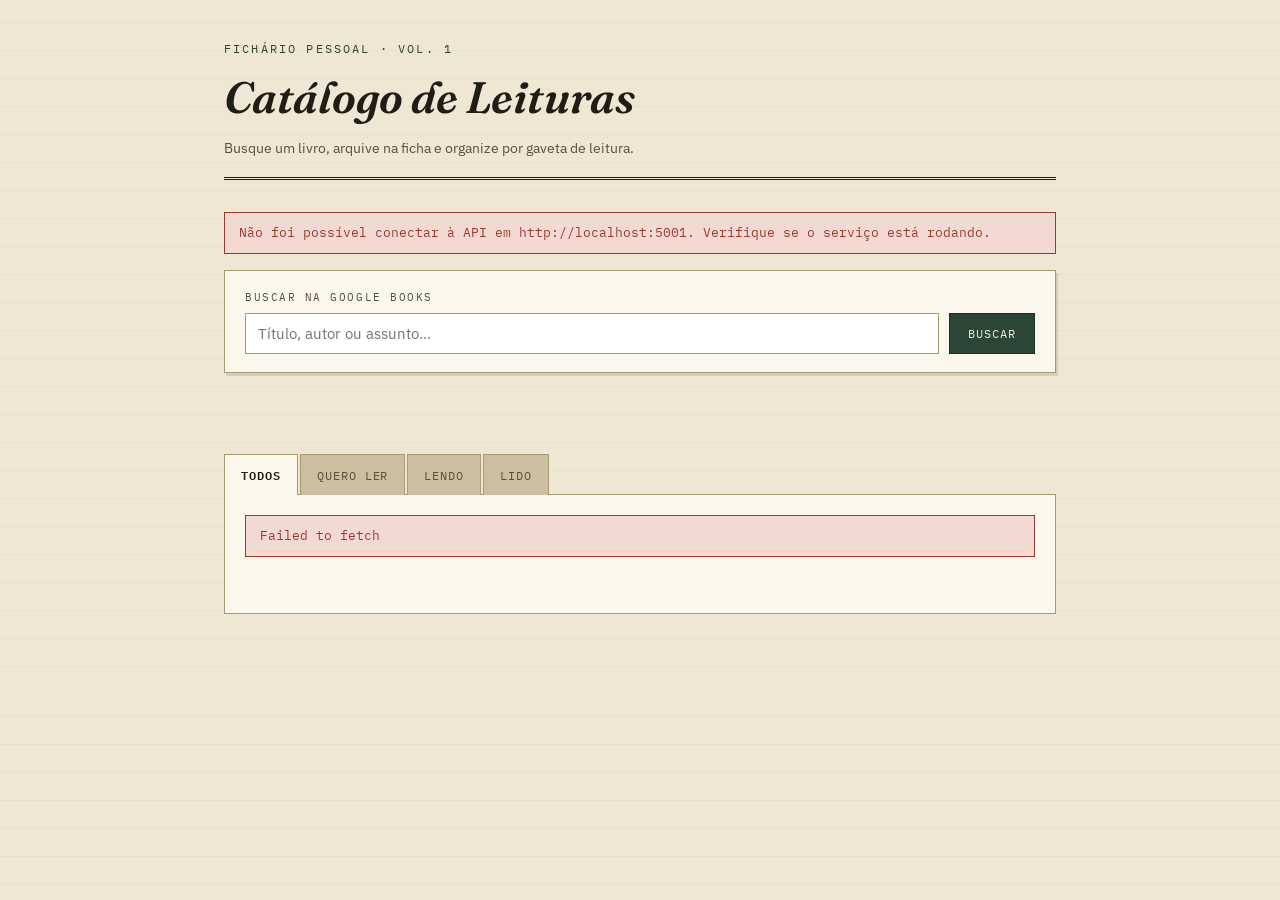
==== services/web/index.html @ 36df7186 "First commit" ====
<!DOCTYPE html>
<html lang="pt-br">
<head>
  <meta charset="UTF-8">
  <meta name="viewport" content="width=device-width, initial-scale=1.0">
  <title>Catálogo de Leituras</title>

  <link rel="preconnect" href="https://fonts.googleapis.com">
  <link rel="preconnect" href="https://fonts.gstatic.com" crossorigin>
  <link href="https://fonts.googleapis.com/css2?family=Fraunces:ital,wght@0,600;1,600&family=IBM+Plex+Mono:wght@400;600&family=IBM+Plex+Sans:wght@400;500&display=swap" rel="stylesheet">

  <link rel="stylesheet" href="style.css">
</head>
<body>
  <div class="wrap">

    <header class="ledger-header">
      <p class="ledger-eyebrow">Fichário pessoal · vol. 1</p>
      <h1 class="ledger-title">Catálogo de Leituras</h1>
      <p class="ledger-sub">Busque um livro, arquive na ficha e organize por gaveta de leitura.</p>
    </header>

    <div id="connection-banner"></div>

    <section class="search-slip" aria-label="Busca de livros">
      <label class="search-slip-label" for="search-input">Buscar na Google Books</label>
      <div class="search-row">
        <input type="text" id="search-input" placeholder="Título, autor ou assunto…" autocomplete="off">
        <button class="btn" id="search-btn" type="button">Buscar</button>
      </div>
    </section>

    <div id="search-feedback"></div>

    <section class="results" id="results" aria-live="polite"></section>

    <section aria-label="Lista de leitura">
      <div class="drawers" role="tablist" id="drawer-tabs">
        <button class="drawer-tab active" role="tab" data-status="">Todos</button>
        <button class="drawer-tab" role="tab" data-status="quero_ler">Quero ler</button>
        <button class="drawer-tab" role="tab" data-status="lendo">Lendo</button>
        <button class="drawer-tab" role="tab" data-status="lido">Lido</button>
      </div>
      <div class="drawer-panel" id="list-panel" aria-live="polite"></div>
    </section>

  </div>

  <!-- config.js define API_BASE_URL: é o único "acoplamento" entre os dois
       serviços, e é só uma URL configurável, não código compartilhado. -->
  <script src="config.js"></script>
  <script src="script.js"></script>
</body>
</html>
---- services/web/style.css ----
/* =========================================================
   Catálogo de Leituras — sistema de design
   Referência conceitual: fichário de biblioteca antiga
   (fichas de catálogo, carimbos de devolução, gavetas)
   ========================================================= */

:root {
  --paper: #efe7d4;         /* fundo — papel envelhecido */
  --card: #fbf7ec;          /* ficha — mais clara que o fundo */
  --ink: #201d17;           /* texto principal */
  --ink-soft: #55503f;      /* texto secundário */
  --forest: #2b4636;        /* verde biblioteca — primário */
  --forest-dark: #1c2f24;
  --brass: #a67c27;         /* latão — destaque / "lendo" */
  --brass-light: #f0dfb4;
  --stamp-red: #9b3b2e;     /* carimbo — "lido" */
  --stamp-red-light: #f2d9d2;
  --line: #cbbfa0;          /* linhas finas / divisórias */
  --line-strong: #a89a72;
  --shadow: 2px 3px 0 rgba(32, 29, 23, 0.12);

  --font-display: "Fraunces", Georgia, serif;
  --font-body: "IBM Plex Sans", system-ui, sans-serif;
  --font-mono: "IBM Plex Mono", "Courier New", monospace;
}

* {
  box-sizing: border-box;
}

@media (prefers-reduced-motion: reduce) {
  *, *::before, *::after {
    animation-duration: 0.001ms !important;
    transition-duration: 0.001ms !important;
  }
}

html, body {
  margin: 0;
  padding: 0;
  background: var(--paper);
  background-image:
    repeating-linear-gradient(
      0deg,
      transparent,
      transparent 27px,
      rgba(203, 191, 160, 0.35) 28px
    );
  color: var(--ink);
  font-family: var(--font-body);
  font-size: 16px;
  line-height: 1.5;
}

.wrap {
  max-width: 880px;
  margin: 0 auto;
  padding: 40px 24px 80px;
}

/* ---------- Cabeçalho ---------- */

.ledger-header {
  border-bottom: 3px double var(--ink);
  padding-bottom: 18px;
  margin-bottom: 32px;
}

.ledger-eyebrow {
  font-family: var(--font-mono);
  font-size: 12px;
  letter-spacing: 0.18em;
  text-transform: uppercase;
  color: var(--forest);
  margin: 0 0 6px;
}

.ledger-title {
  font-family: var(--font-display);
  font-optical-sizing: auto;
  font-weight: 600;
  font-style: italic;
  font-size: clamp(2rem, 5vw, 2.75rem);
  margin: 0;
  color: var(--ink);
}

.ledger-sub {
  font-size: 14px;
  color: var(--ink-soft);
  margin: 8px 0 0;
}

/* ---------- Busca ---------- */

.search-slip {
  background: var(--card);
  border: 1px solid var(--line-strong);
  box-shadow: var(--shadow);
  padding: 18px 20px;
  margin-bottom: 36px;
}

.search-slip-label {
  font-family: var(--font-mono);
  font-size: 11px;
  letter-spacing: 0.14em;
  text-transform: uppercase;
  color: var(--ink-soft);
  display: block;
  margin-bottom: 8px;
}

.search-row {
  display: flex;
  gap: 10px;
}

.search-row input[type="text"] {
  flex: 1;
  font-family: var(--font-body);
  font-size: 15px;
  padding: 10px 12px;
  border: 1px solid var(--line-strong);
  background: #fff;
  color: var(--ink);
}

.search-row input[type="text"]:focus {
  outline: 3px solid var(--brass);
  outline-offset: 1px;
}

.btn {
  font-family: var(--font-mono);
  font-size: 12px;
  letter-spacing: 0.08em;
  text-transform: uppercase;
  border: 1px solid var(--forest-dark);
  background: var(--forest);
  color: #f2ead2;
  padding: 10px 18px;
  cursor: pointer;
  transition: transform 0.12s ease, background 0.12s ease;
}

.btn:hover {
  background: var(--forest-dark);
  transform: translateY(-1px);
}

.btn:focus-visible {
  outline: 3px solid var(--brass);
  outline-offset: 2px;
}

.btn:active {
  transform: translateY(0);
}

.btn-ghost {
  background: transparent;
  color: var(--forest);
  border-color: var(--line-strong);
}

.btn-ghost:hover {
  background: var(--brass-light);
  color: var(--ink);
}

.btn-small {
  padding: 6px 10px;
  font-size: 10px;
}

/* ---------- Fichas de resultado de busca ---------- */

.results {
  display: flex;
  flex-direction: column;
  gap: 12px;
  margin-bottom: 44px;
}

.card {
  position: relative;
  background: var(--card);
  border: 1px solid var(--line);
  box-shadow: var(--shadow);
  padding: 16px 18px 16px 34px;
  display: flex;
  align-items: center;
  gap: 16px;
}

.card::before {
  content: "";
  position: absolute;
  left: 14px;
  top: 50%;
  transform: translateY(-50%);
  width: 8px;
  height: 8px;
  border-radius: 50%;
  background: var(--paper);
  border: 1px solid var(--line-strong);
}

.card-cover {
  width: 40px;
  height: 58px;
  object-fit: cover;
  background: var(--brass-light);
  border: 1px solid var(--line-strong);
  flex-shrink: 0;
}

.card-cover-placeholder {
  width: 40px;
  height: 58px;
  flex-shrink: 0;
  background: var(--brass-light);
  border: 1px solid var(--line-strong);
  display: flex;
  align-items: center;
  justify-content: center;
  font-family: var(--font-display);
  font-style: italic;
  color: var(--brass);
  font-size: 18px;
}

.card-body {
  flex: 1;
  min-width: 0;
}

.card-title {
  font-family: var(--font-display);
  font-weight: 600;
  font-size: 17px;
  margin: 0 0 2px;
  color: var(--ink);
}

.card-meta {
  font-family: var(--font-mono);
  font-size: 12px;
  color: var(--ink-soft);
  margin: 0;
}

.card-actions {
  flex-shrink: 0;
}

/* ---------- Gavetas (tabs de status) ---------- */

.drawers {
  display: flex;
  gap: 2px;
  margin-bottom: 0;
}

.drawer-tab {
  font-family: var(--font-mono);
  font-size: 12px;
  letter-spacing: 0.08em;
  text-transform: uppercase;
  padding: 10px 16px;
  background: var(--line);
  color: var(--ink-soft);
  border: 1px solid var(--line-strong);
  border-bottom: none;
  cursor: pointer;
  position: relative;
  top: 1px;
}

.drawer-tab.active {
  background: var(--card);
  color: var(--ink);
  font-weight: 600;
}

.drawer-tab:focus-visible {
  outline: 3px solid var(--brass);
  outline-offset: -3px;
}

.drawer-panel {
  border: 1px solid var(--line-strong);
  background: var(--card);
  padding: 20px;
  min-height: 120px;
}

/* ---------- Itens da lista de leitura ---------- */

.list-item {
  display: flex;
  align-items: center;
  gap: 14px;
  padding: 12px 0;
  border-bottom: 1px dashed var(--line-strong);
}

.list-item:last-child {
  border-bottom: none;
}

.list-item-body {
  flex: 1;
  min-width: 0;
}

.list-item-title {
  font-family: var(--font-display);
  font-weight: 600;
  font-size: 16px;
  margin: 0;
}

.list-item-meta {
  font-family: var(--font-mono);
  font-size: 11px;
  color: var(--ink-soft);
  margin: 2px 0 0;
}

/* Carimbo de status — elemento assinatura da interface */
.stamp {
  display: inline-block;
  font-family: var(--font-mono);
  font-size: 10px;
  font-weight: 600;
  letter-spacing: 0.1em;
  text-transform: uppercase;
  padding: 4px 10px;
  border: 2px solid currentColor;
  border-radius: 3px;
  transform: rotate(-3deg);
  white-space: nowrap;
}

.stamp-quero_ler {
  color: var(--forest);
}

.stamp-lendo {
  color: var(--brass);
}

.stamp-lido {
  color: var(--stamp-red);
}

/* Avaliação por estrelas */
.rating {
  display: flex;
  gap: 2px;
  font-size: 16px;
  color: var(--line-strong);
}

.rating button {
  background: none;
  border: none;
  cursor: pointer;
  padding: 2px;
  color: inherit;
  font-size: inherit;
  line-height: 1;
}

.rating button:focus-visible {
  outline: 2px solid var(--brass);
}

.rating button.filled {
  color: var(--brass);
}

.status-select {
  font-family: var(--font-mono);
  font-size: 11px;
  padding: 5px 6px;
  border: 1px solid var(--line-strong);
  background: #fff;
  color: var(--ink);
}

.remove-btn {
  background: none;
  border: 1px solid var(--line-strong);
  border-radius: 50%;
  width: 24px;
  height: 24px;
  color: var(--ink-soft);
  cursor: pointer;
  font-size: 13px;
  line-height: 1;
  flex-shrink: 0;
}

.remove-btn:hover {
  border-color: var(--stamp-red);
  color: var(--stamp-red);
}

/* ---------- Estados vazios / mensagens ---------- */

.empty-state {
  font-family: var(--font-mono);
  font-size: 13px;
  color: var(--ink-soft);
  text-align: center;
  padding: 24px 0;
}

.error-banner {
  font-family: var(--font-mono);
  font-size: 13px;
  background: var(--stamp-red-light);
  color: var(--stamp-red);
  border: 1px solid var(--stamp-red);
  padding: 10px 14px;
  margin-bottom: 16px;
}

.loading {
  font-family: var(--font-mono);
  font-size: 12px;
  color: var(--ink-soft);
}

/* ---------- Responsivo ---------- */

@media (max-width: 560px) {
  .wrap {
    padding: 24px 16px 60px;
  }

  .card, .list-item {
    flex-wrap: wrap;
  }

  .search-row {
    flex-direction: column;
  }

  .drawer-tab {
    padding: 8px 10px;
    font-size: 10px;
  }
}
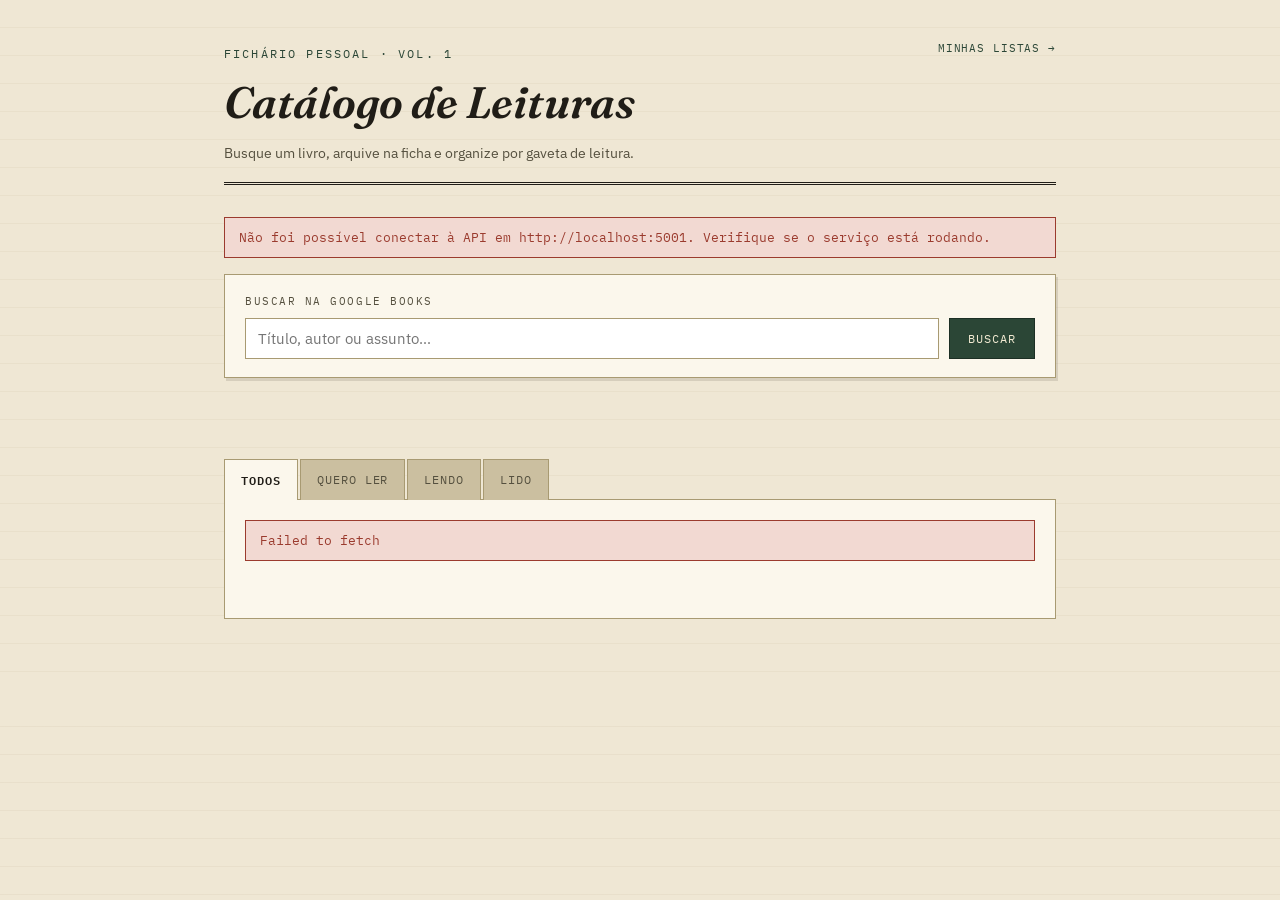
==== commit 4b0063cb: "add function to create lists" ====
--- a/services/web/index.html
+++ b/services/web/index.html
@@ -13,6 +13,8 @@
 </head>
 <body>
   <div class="wrap">
+
+    <nav class="top-nav"><a href="lists.html">Minhas listas &rarr;</a></nav>
 
     <header class="ledger-header">
       <p class="ledger-eyebrow">Fichário pessoal · vol. 1</p>
@@ -49,6 +51,7 @@
   <!-- config.js define API_BASE_URL: é o único "acoplamento" entre os dois
        serviços, e é só uma URL configurável, não código compartilhado. -->
   <script src="config.js"></script>
+  <script src="common.js"></script>
   <script src="script.js"></script>
 </body>
 </html>
--- a/services/web/style.css
+++ b/services/web/style.css
@@ -244,6 +244,32 @@
   color: var(--ink);
 }
 
+/* Título clicável (fichas de busca e itens da lista) que leva aos
+   detalhes do livro. Reseta a aparência de <button> para parecer texto. */
+.link-title {
+  display: block;
+  background: none;
+  border: none;
+  padding: 0;
+  text-align: left;
+  cursor: pointer;
+  text-decoration-line: underline;
+  text-decoration-color: transparent;
+  text-underline-offset: 3px;
+  transition: text-decoration-color 0.12s ease, color 0.12s ease;
+}
+
+.link-title:hover,
+.link-title:focus-visible {
+  color: var(--forest);
+  text-decoration-color: var(--forest);
+}
+
+.link-title:focus-visible {
+  outline: 2px solid var(--brass);
+  outline-offset: 3px;
+}
+
 .card-meta {
   font-family: var(--font-mono);
   font-size: 12px;
@@ -320,6 +346,10 @@
   font-weight: 600;
   font-size: 16px;
   margin: 0;
+}
+
+.list-item-title.link-title {
+  font-size: 16px;
 }
 
 .list-item-meta {
@@ -435,6 +465,545 @@
   color: var(--ink-soft);
 }
 
+/* ---------- Página de detalhes do livro ---------- */
+
+.back-link {
+  display: inline-block;
+  font-family: var(--font-mono);
+  font-size: 12px;
+  letter-spacing: 0.08em;
+  text-transform: uppercase;
+  color: var(--forest);
+  text-decoration: none;
+  margin-bottom: 20px;
+}
+
+.back-link:hover,
+.back-link:focus-visible {
+  text-decoration: underline;
+}
+
+.detail-card {
+  background: var(--card);
+  border: 1px solid var(--line-strong);
+  box-shadow: var(--shadow);
+  padding: 28px;
+}
+
+.detail-hero {
+  display: flex;
+  gap: 24px;
+  align-items: flex-start;
+}
+
+.detail-cover {
+  width: 130px;
+  height: 190px;
+  object-fit: cover;
+  background: var(--brass-light);
+  border: 1px solid var(--line-strong);
+  flex-shrink: 0;
+}
+
+.detail-cover-placeholder {
+  width: 130px;
+  height: 190px;
+  flex-shrink: 0;
+  background: var(--brass-light);
+  border: 1px solid var(--line-strong);
+  display: flex;
+  align-items: center;
+  justify-content: center;
+  font-family: var(--font-display);
+  font-style: italic;
+  color: var(--brass);
+  font-size: 40px;
+}
+
+.detail-info {
+  flex: 1;
+  min-width: 0;
+}
+
+.detail-title {
+  font-family: var(--font-display);
+  font-weight: 600;
+  font-style: italic;
+  font-size: clamp(1.5rem, 4vw, 2rem);
+  margin: 0 0 4px;
+  color: var(--ink);
+}
+
+.detail-authors {
+  font-family: var(--font-mono);
+  font-size: 13px;
+  color: var(--ink-soft);
+  margin: 0 0 14px;
+}
+
+.detail-meta-list {
+  display: flex;
+  flex-wrap: wrap;
+  gap: 6px 18px;
+  font-family: var(--font-mono);
+  font-size: 12px;
+  color: var(--ink-soft);
+  margin: 0 0 14px;
+  padding: 0;
+  list-style: none;
+}
+
+.detail-meta-list li strong {
+  color: var(--ink);
+  font-weight: 600;
+}
+
+.google-rating {
+  font-family: var(--font-mono);
+  font-size: 12px;
+  color: var(--brass);
+  margin: 0 0 14px;
+}
+
+.chip-row {
+  display: flex;
+  flex-wrap: wrap;
+  gap: 6px;
+  margin-bottom: 16px;
+}
+
+.chip {
+  font-family: var(--font-mono);
+  font-size: 10px;
+  letter-spacing: 0.06em;
+  text-transform: uppercase;
+  padding: 4px 9px;
+  border: 1px solid var(--line-strong);
+  background: var(--paper);
+  color: var(--ink-soft);
+}
+
+.detail-actions {
+  display: flex;
+  align-items: center;
+  gap: 14px;
+  flex-wrap: wrap;
+  padding-top: 16px;
+  border-top: 1px dashed var(--line-strong);
+}
+
+.detail-description {
+  font-size: 15px;
+  line-height: 1.7;
+  color: var(--ink);
+  margin: 24px 0 0;
+  padding-top: 20px;
+  border-top: 1px dashed var(--line-strong);
+  white-space: pre-line;
+}
+
+/* ---------- Seções da ficha pessoal: datas, resenha, citações ---------- */
+
+.detail-section {
+  margin: 24px 0 0;
+  padding-top: 20px;
+  border-top: 1px dashed var(--line-strong);
+}
+
+.detail-section-title {
+  font-family: var(--font-mono);
+  font-size: 12px;
+  letter-spacing: 0.1em;
+  text-transform: uppercase;
+  color: var(--forest);
+  margin: 0 0 12px;
+}
+
+.dates-row {
+  display: flex;
+  flex-wrap: wrap;
+  gap: 16px;
+  align-items: flex-end;
+  margin-bottom: 10px;
+}
+
+.field-group {
+  display: flex;
+  flex-direction: column;
+  gap: 4px;
+}
+
+.field-group label {
+  font-family: var(--font-mono);
+  font-size: 11px;
+  color: var(--ink-soft);
+  text-transform: uppercase;
+  letter-spacing: 0.06em;
+}
+
+.field-group input[type="date"] {
+  font-family: var(--font-body);
+  font-size: 14px;
+  padding: 8px 10px;
+  border: 1px solid var(--line-strong);
+  background: #fff;
+  color: var(--ink);
+}
+
+.field-group input[type="date"]:focus {
+  outline: 3px solid var(--brass);
+  outline-offset: 1px;
+}
+
+.review-textarea,
+.quote-textarea {
+  width: 100%;
+  font-family: var(--font-body);
+  font-size: 14px;
+  line-height: 1.6;
+  padding: 10px 12px;
+  border: 1px solid var(--line-strong);
+  background: #fff;
+  color: var(--ink);
+  resize: vertical;
+  min-height: 90px;
+}
+
+.review-textarea:focus,
+.quote-textarea:focus {
+  outline: 3px solid var(--brass);
+  outline-offset: 1px;
+}
+
+.review-actions,
+.quote-form-actions {
+  display: flex;
+  justify-content: flex-end;
+  margin-top: 8px;
+}
+
+.quote-list {
+  display: flex;
+  flex-direction: column;
+  gap: 10px;
+  margin-bottom: 18px;
+}
+
+.quote-card {
+  position: relative;
+  background: var(--paper);
+  border-left: 3px solid var(--brass);
+  padding: 12px 36px 12px 16px;
+  font-family: var(--font-display);
+  font-style: italic;
+  font-size: 15px;
+  line-height: 1.6;
+  color: var(--ink);
+}
+
+.quote-card-page {
+  display: block;
+  margin-top: 6px;
+  font-family: var(--font-mono);
+  font-style: normal;
+  font-size: 11px;
+  color: var(--ink-soft);
+}
+
+.quote-remove-btn {
+  position: absolute;
+  top: 10px;
+  right: 10px;
+  background: none;
+  border: 1px solid var(--line-strong);
+  border-radius: 50%;
+  width: 22px;
+  height: 22px;
+  color: var(--ink-soft);
+  cursor: pointer;
+  font-size: 12px;
+  line-height: 1;
+}
+
+.quote-remove-btn:hover {
+  border-color: var(--stamp-red);
+  color: var(--stamp-red);
+}
+
+.quote-form-row {
+  display: flex;
+  gap: 10px;
+  align-items: flex-start;
+}
+
+.quote-form-row .field-group {
+  flex-shrink: 0;
+  width: 90px;
+}
+
+.quote-form-row .field-group input[type="number"] {
+  font-family: var(--font-body);
+  font-size: 14px;
+  padding: 8px 10px;
+  border: 1px solid var(--line-strong);
+  background: #fff;
+  color: var(--ink);
+  width: 100%;
+}
+
+.empty-note {
+  font-family: var(--font-mono);
+  font-size: 12px;
+  color: var(--ink-soft);
+  margin: 0 0 14px;
+}
+
+/* ---------- Listas personalizadas ---------- */
+/* Metáfora: abas de divisor escritas à mão num fichário -- diferente das
+   "gavetas" fixas (quero_ler/lendo/lido), essas o usuário cria e nomeia. */
+
+.page-header {
+  border-bottom: 3px double var(--ink);
+  padding-bottom: 18px;
+  margin-bottom: 28px;
+}
+
+.page-title {
+  font-family: var(--font-display);
+  font-weight: 600;
+  font-style: italic;
+  font-size: clamp(1.75rem, 4.5vw, 2.5rem);
+  margin: 0;
+  color: var(--ink);
+}
+
+.create-list-form {
+  background: var(--card);
+  border: 1px solid var(--line-strong);
+  box-shadow: var(--shadow);
+  padding: 18px 20px;
+  margin-bottom: 28px;
+  display: flex;
+  flex-direction: column;
+  gap: 10px;
+}
+
+.create-list-form input[type="text"],
+.create-list-form textarea {
+  font-family: var(--font-body);
+  font-size: 15px;
+  padding: 10px 12px;
+  border: 1px solid var(--line-strong);
+  background: #fff;
+  color: var(--ink);
+  width: 100%;
+}
+
+.create-list-form input[type="text"]:focus,
+.create-list-form textarea:focus {
+  outline: 3px solid var(--brass);
+  outline-offset: 1px;
+}
+
+.lists-grid {
+  display: flex;
+  flex-direction: column;
+  gap: 12px;
+}
+
+.list-card {
+  position: relative;
+  background: var(--card);
+  border: 1px solid var(--line-strong);
+  border-left: 4px solid var(--brass);
+  box-shadow: var(--shadow);
+  padding: 16px 18px;
+  display: flex;
+  align-items: center;
+  gap: 16px;
+}
+
+.list-card-body {
+  flex: 1;
+  min-width: 0;
+}
+
+.list-card-name {
+  font-family: var(--font-display);
+  font-weight: 600;
+  font-size: 18px;
+  margin: 0 0 2px;
+}
+
+.list-card-desc {
+  font-size: 13px;
+  color: var(--ink-soft);
+  margin: 0 0 4px;
+}
+
+.list-card-count {
+  font-family: var(--font-mono);
+  font-size: 11px;
+  letter-spacing: 0.06em;
+  text-transform: uppercase;
+  color: var(--brass);
+  margin: 0;
+}
+
+.list-card-actions {
+  display: flex;
+  gap: 8px;
+  flex-shrink: 0;
+}
+
+/* Página de detalhe de uma lista personalizada */
+
+.list-detail-header {
+  background: var(--card);
+  border: 1px solid var(--line-strong);
+  box-shadow: var(--shadow);
+  padding: 20px 22px;
+  margin-bottom: 24px;
+}
+
+.list-detail-name {
+  font-family: var(--font-display);
+  font-weight: 600;
+  font-style: italic;
+  font-size: clamp(1.5rem, 4vw, 2rem);
+  margin: 0 0 4px;
+}
+
+.list-detail-desc {
+  font-size: 14px;
+  color: var(--ink-soft);
+  margin: 0 0 14px;
+}
+
+.list-detail-actions {
+  display: flex;
+  gap: 10px;
+  flex-wrap: wrap;
+}
+
+.edit-list-form {
+  display: flex;
+  flex-direction: column;
+  gap: 10px;
+  margin-top: 14px;
+  padding-top: 14px;
+  border-top: 1px dashed var(--line-strong);
+}
+
+.edit-list-form input[type="text"],
+.edit-list-form textarea {
+  font-family: var(--font-body);
+  font-size: 14px;
+  padding: 8px 10px;
+  border: 1px solid var(--line-strong);
+  background: #fff;
+  color: var(--ink);
+  width: 100%;
+}
+
+.book-mini-card {
+  display: flex;
+  align-items: center;
+  gap: 14px;
+  padding: 12px 0;
+  border-bottom: 1px dashed var(--line-strong);
+}
+
+.book-mini-card:last-child {
+  border-bottom: none;
+}
+
+.book-mini-cover {
+  width: 40px;
+  height: 58px;
+  object-fit: cover;
+  background: var(--brass-light);
+  border: 1px solid var(--line-strong);
+  flex-shrink: 0;
+}
+
+.book-mini-cover-placeholder {
+  width: 40px;
+  height: 58px;
+  flex-shrink: 0;
+  background: var(--brass-light);
+  border: 1px solid var(--line-strong);
+  display: flex;
+  align-items: center;
+  justify-content: center;
+  font-family: var(--font-display);
+  font-style: italic;
+  color: var(--brass);
+  font-size: 18px;
+}
+
+.book-mini-body {
+  flex: 1;
+  min-width: 0;
+}
+
+/* Seção "listas personalizadas" dentro da página de detalhe do livro */
+
+.list-checkbox-row {
+  display: flex;
+  align-items: center;
+  gap: 8px;
+  padding: 6px 0;
+  font-size: 14px;
+}
+
+.list-checkbox-row input[type="checkbox"] {
+  width: 16px;
+  height: 16px;
+  accent-color: var(--forest);
+  cursor: pointer;
+}
+
+.list-checkbox-row label {
+  cursor: pointer;
+}
+
+.section-link {
+  display: inline-block;
+  font-family: var(--font-mono);
+  font-size: 11px;
+  letter-spacing: 0.06em;
+  text-transform: uppercase;
+  color: var(--forest);
+  text-decoration: none;
+  margin-top: 8px;
+}
+
+.section-link:hover,
+.section-link:focus-visible {
+  text-decoration: underline;
+}
+
+.top-nav {
+  display: flex;
+  justify-content: flex-end;
+  margin-bottom: -12px;
+}
+
+.top-nav a {
+  font-family: var(--font-mono);
+  font-size: 11px;
+  letter-spacing: 0.08em;
+  text-transform: uppercase;
+  color: var(--forest);
+  text-decoration: none;
+}
+
+.top-nav a:hover,
+.top-nav a:focus-visible {
+  text-decoration: underline;
+}
+
 /* ---------- Responsivo ---------- */
 
 @media (max-width: 560px) {
@@ -446,6 +1015,15 @@
     flex-wrap: wrap;
   }
 
+  .list-card, .book-mini-card {
+    flex-wrap: wrap;
+  }
+
+  .top-nav {
+    justify-content: flex-start;
+    margin-bottom: 12px;
+  }
+
   .search-row {
     flex-direction: column;
   }
@@ -454,4 +1032,29 @@
     padding: 8px 10px;
     font-size: 10px;
   }
+
+  .detail-hero {
+    flex-direction: column;
+    align-items: center;
+    text-align: center;
+  }
+
+  .detail-meta-list,
+  .chip-row {
+    justify-content: center;
+  }
+
+  .detail-actions {
+    justify-content: center;
+  }
+
+  .dates-row,
+  .quote-form-row {
+    flex-direction: column;
+    align-items: stretch;
+  }
+
+  .quote-form-row .field-group {
+    width: 100%;
+  }
 }
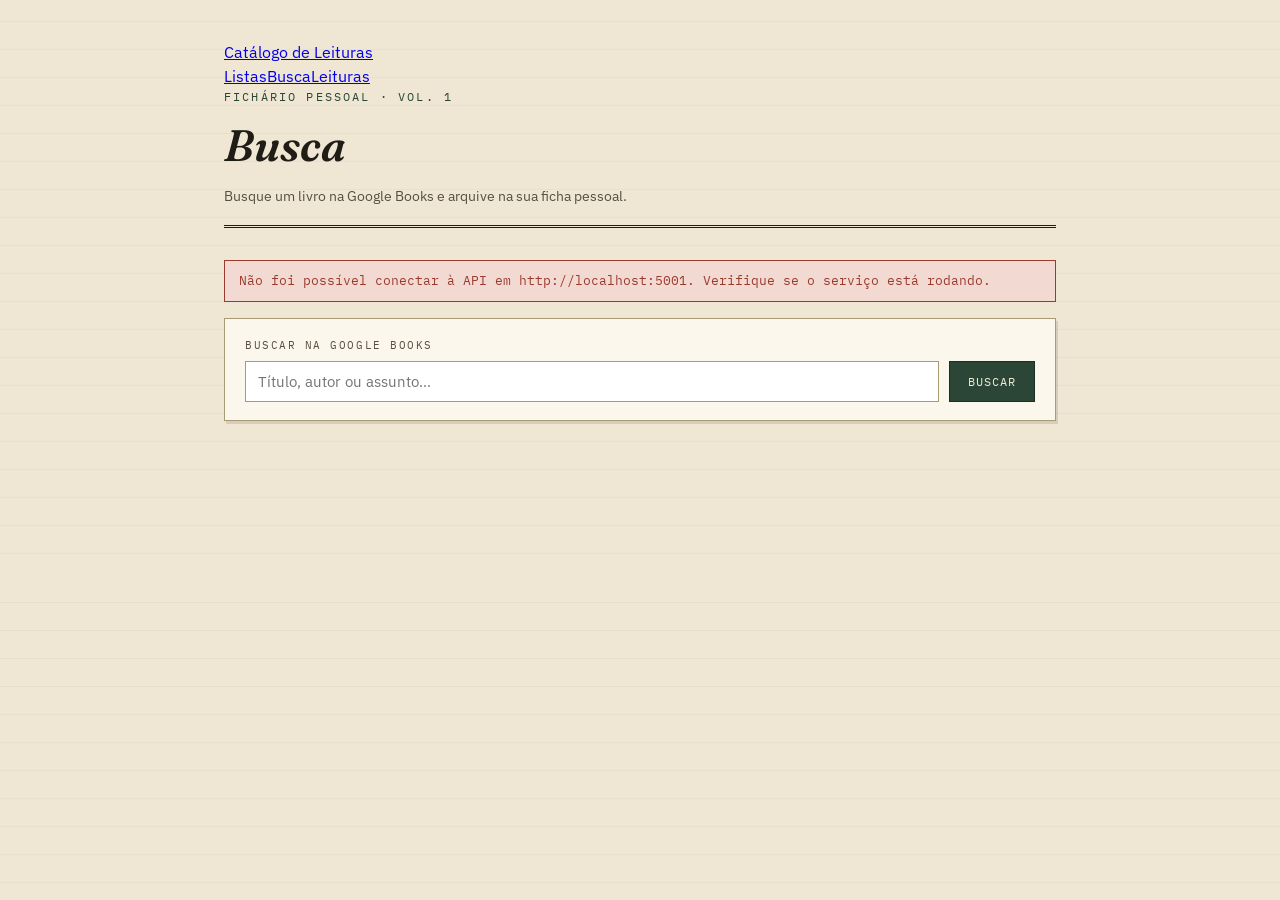
==== commit 26d518c3: "add nav" ====
--- a/services/web/index.html
+++ b/services/web/index.html
@@ -3,7 +3,7 @@
 <head>
   <meta charset="UTF-8">
   <meta name="viewport" content="width=device-width, initial-scale=1.0">
-  <title>Catálogo de Leituras</title>
+  <title>Busca — Catálogo de Leituras</title>
 
   <link rel="preconnect" href="https://fonts.googleapis.com">
   <link rel="preconnect" href="https://fonts.gstatic.com" crossorigin>
@@ -11,15 +11,15 @@
 
   <link rel="stylesheet" href="style.css">
 </head>
-<body>
+<body data-page="busca">
   <div class="wrap">
 
-    <nav class="top-nav"><a href="lists.html">Minhas listas &rarr;</a></nav>
+    <div id="site-nav"></div>
 
     <header class="ledger-header">
       <p class="ledger-eyebrow">Fichário pessoal · vol. 1</p>
-      <h1 class="ledger-title">Catálogo de Leituras</h1>
-      <p class="ledger-sub">Busque um livro, arquive na ficha e organize por gaveta de leitura.</p>
+      <h1 class="ledger-title">Busca</h1>
+      <p class="ledger-sub">Busque um livro na Google Books e arquive na sua ficha pessoal.</p>
     </header>
 
     <div id="connection-banner"></div>
@@ -36,22 +36,13 @@
 
     <section class="results" id="results" aria-live="polite"></section>
 
-    <section aria-label="Lista de leitura">
-      <div class="drawers" role="tablist" id="drawer-tabs">
-        <button class="drawer-tab active" role="tab" data-status="">Todos</button>
-        <button class="drawer-tab" role="tab" data-status="quero_ler">Quero ler</button>
-        <button class="drawer-tab" role="tab" data-status="lendo">Lendo</button>
-        <button class="drawer-tab" role="tab" data-status="lido">Lido</button>
-      </div>
-      <div class="drawer-panel" id="list-panel" aria-live="polite"></div>
-    </section>
-
   </div>
 
   <!-- config.js define API_BASE_URL: é o único "acoplamento" entre os dois
        serviços, e é só uma URL configurável, não código compartilhado. -->
   <script src="config.js"></script>
   <script src="common.js"></script>
+  <script src="nav.js"></script>
   <script src="script.js"></script>
 </body>
 </html>
